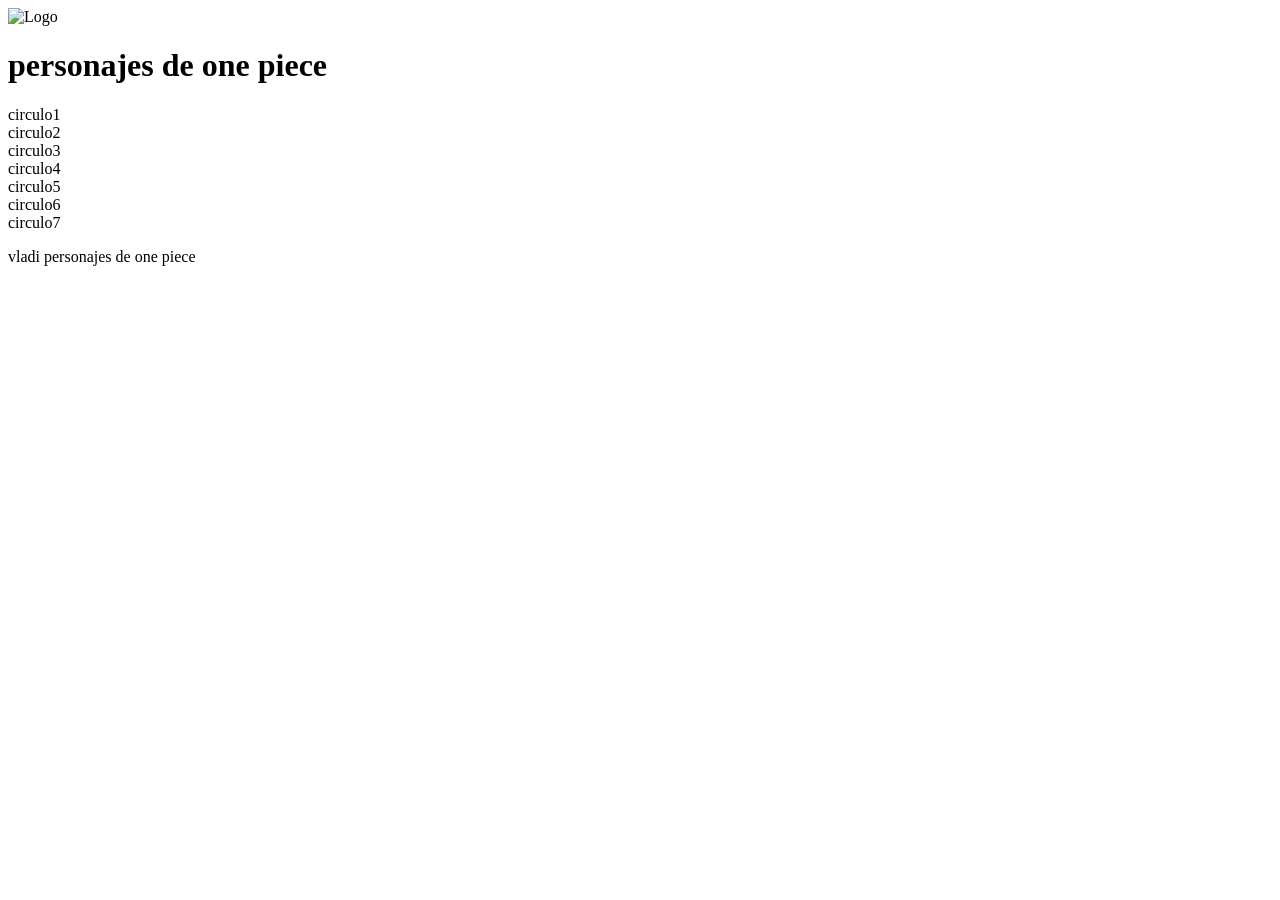
==== circulo/index.html @ f20afcb5 "Add files via upload" ====
<!DOCTYPE html>
<html lang="en">
<head>
    <meta charset="UTF-8">
    <meta name="viewport" content="width=device-width, initial-scale=1.0">
    <title>vladi</title>
</head>
<body>
    <header>
        <div class="logo">
            <img src="img/logo.png" alt="Logo">
            <div>
                <h1>personajes de one piece</h1>
            </div>
    </header>
    <main class="character-list">
        <div class="circle circulo1">circulo1</div>
        <div class="circle circulo2">circulo2</div>
        <div class="circle circulo3">circulo3</div>
        <div class="circle circulo4">circulo4</div>
        <div class="circle circulo5">circulo5</div>
        <div class="circle circulo6">circulo6</div>
        <div class="circle circulo7">circulo7</div>
    </main>
    <footer>
        <p>vladi personajes de one piece</p>
    </footer>
</body>
</html>
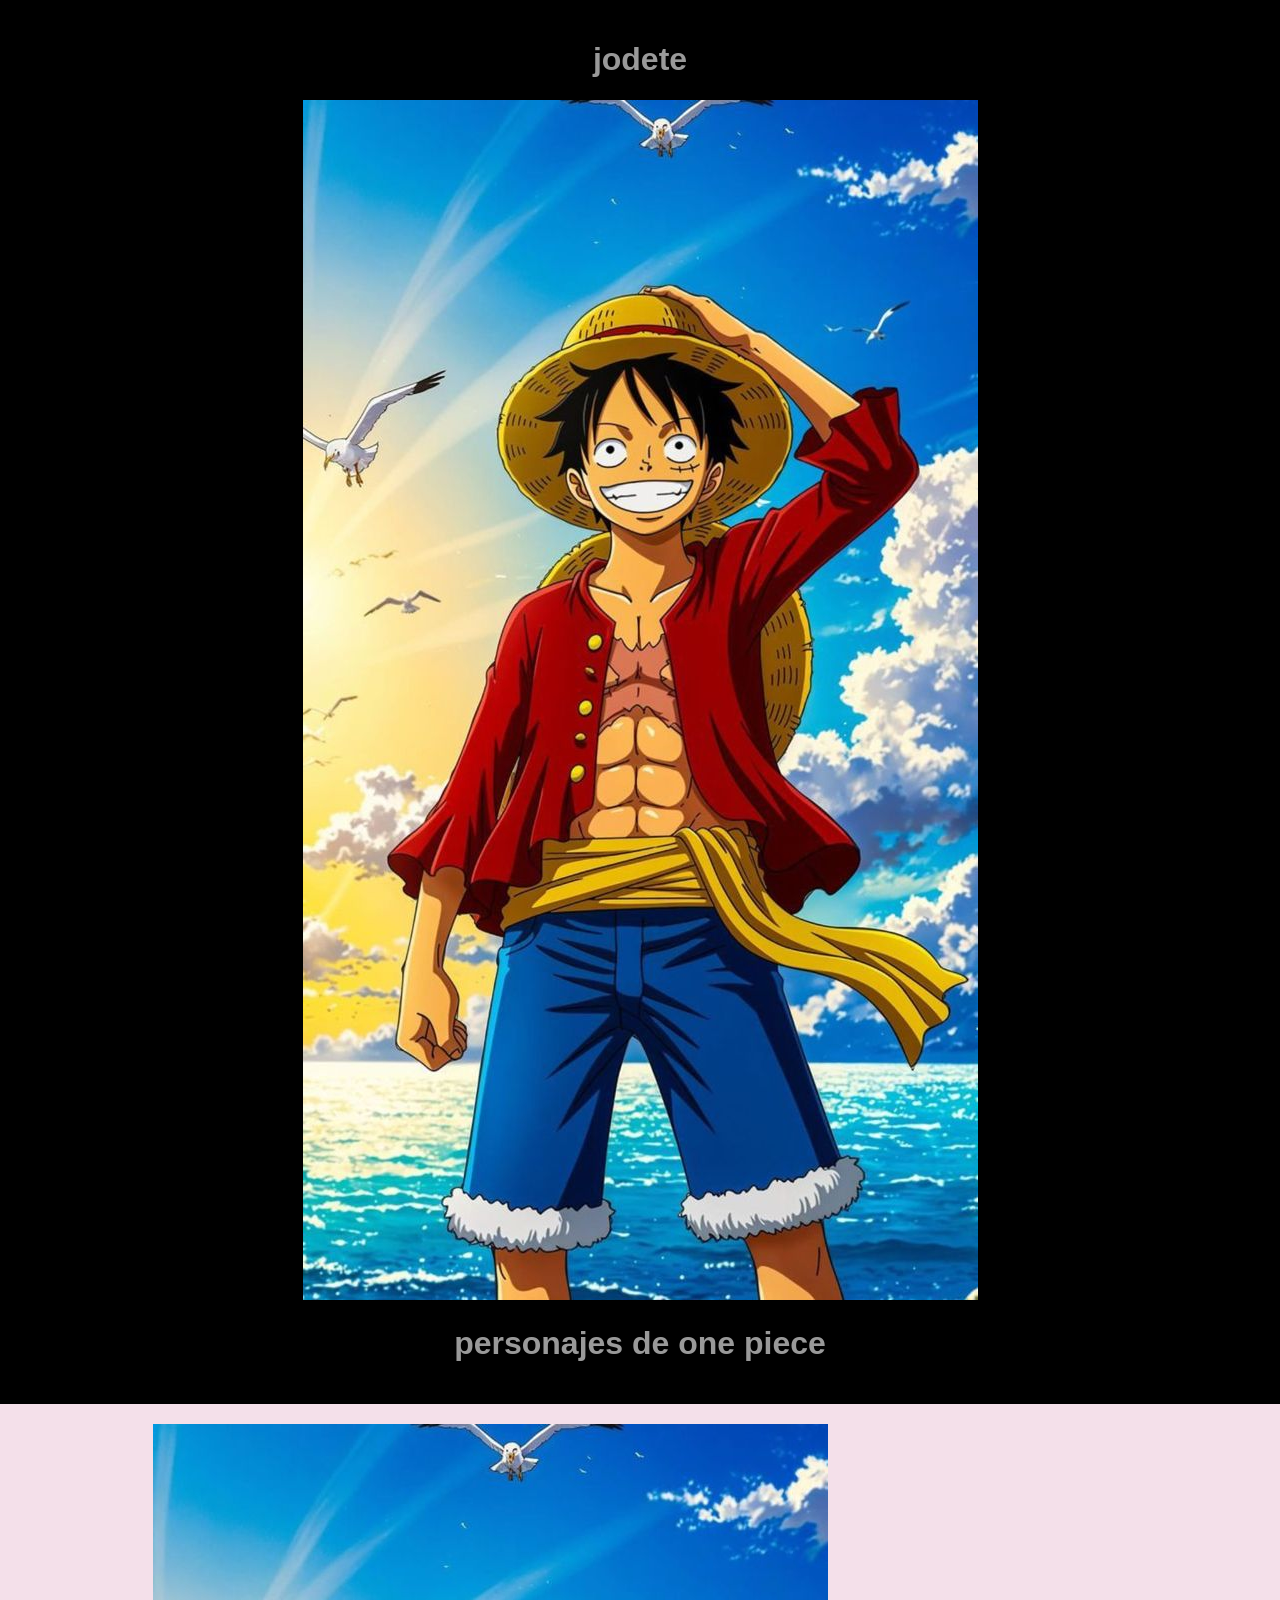
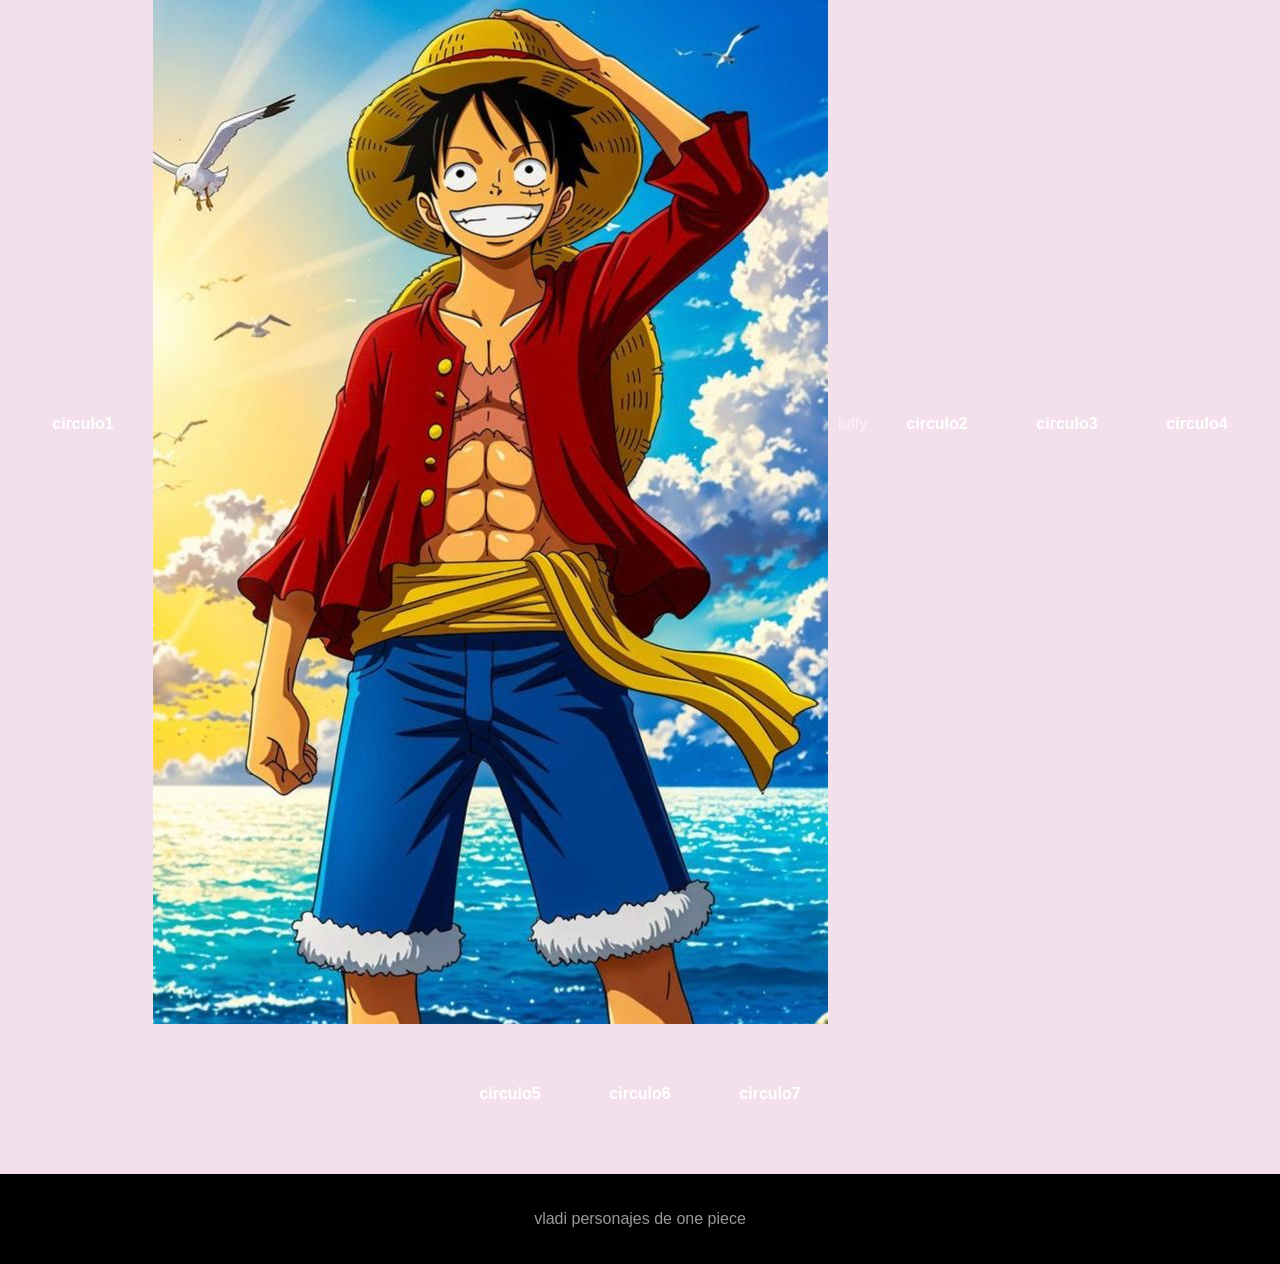
==== commit 45473cfe: "Add files via upload" ====
--- a/circulo/index.html
+++ b/circulo/index.html
@@ -4,17 +4,21 @@
     <meta charset="UTF-8">
     <meta name="viewport" content="width=device-width, initial-scale=1.0">
     <title>vladi</title>
+    <link rel="stylesheet" href="style.css">
+    <script type="module" src="app.js"></script>
 </head>
 <body>
     <header>
+        <h1>jodete</h1>
         <div class="logo">
-            <img src="img/logo.png" alt="Logo">
+            <img src="luffy.jpg" alt="Logo">
             <div>
                 <h1>personajes de one piece</h1>
             </div>
     </header>
-    <main class="character-list">
+    <main class="container">
         <div class="circle circulo1">circulo1</div>
+        <img src="luffy.jpg" alt="foto de luffy"><p>luffy</p>
         <div class="circle circulo2">circulo2</div>
         <div class="circle circulo3">circulo3</div>
         <div class="circle circulo4">circulo4</div>
--- a/circulo/style.css
+++ b/circulo/style.css
@@ -0,0 +1,41 @@
+body {
+display: flex;
+flex-direction: column;
+align-items: center;
+min-height: 100vh;
+margin: 0;
+font-family: Arial, sans-serif;
+background-color:rgba(200,100,150,0.2);
+color:rgba(255,255,255,0.6);
+}
+
+header , footer {
+    text-align: center;
+    padding: 20px;
+    background-color:#000000;
+    width: 100%;
+}
+.container {
+    display: flex;
+    justify-content: center;
+    align-items: center;
+    flex-wrap: wrap;
+    gap: 10px;
+    padding: 20px;
+}
+.circle {
+    flex-direction: column;
+    width: 100px;
+    height: 100px;
+    border-radius: 50%;
+    display: flex;
+    justify-content: center;
+    align-items: center;
+    color: white;
+    font-weight: bold;
+    margin: 10px;
+}
+.circle:hover {
+    transform: scale(1.1);
+    transition: transform 0.3s;
+}
